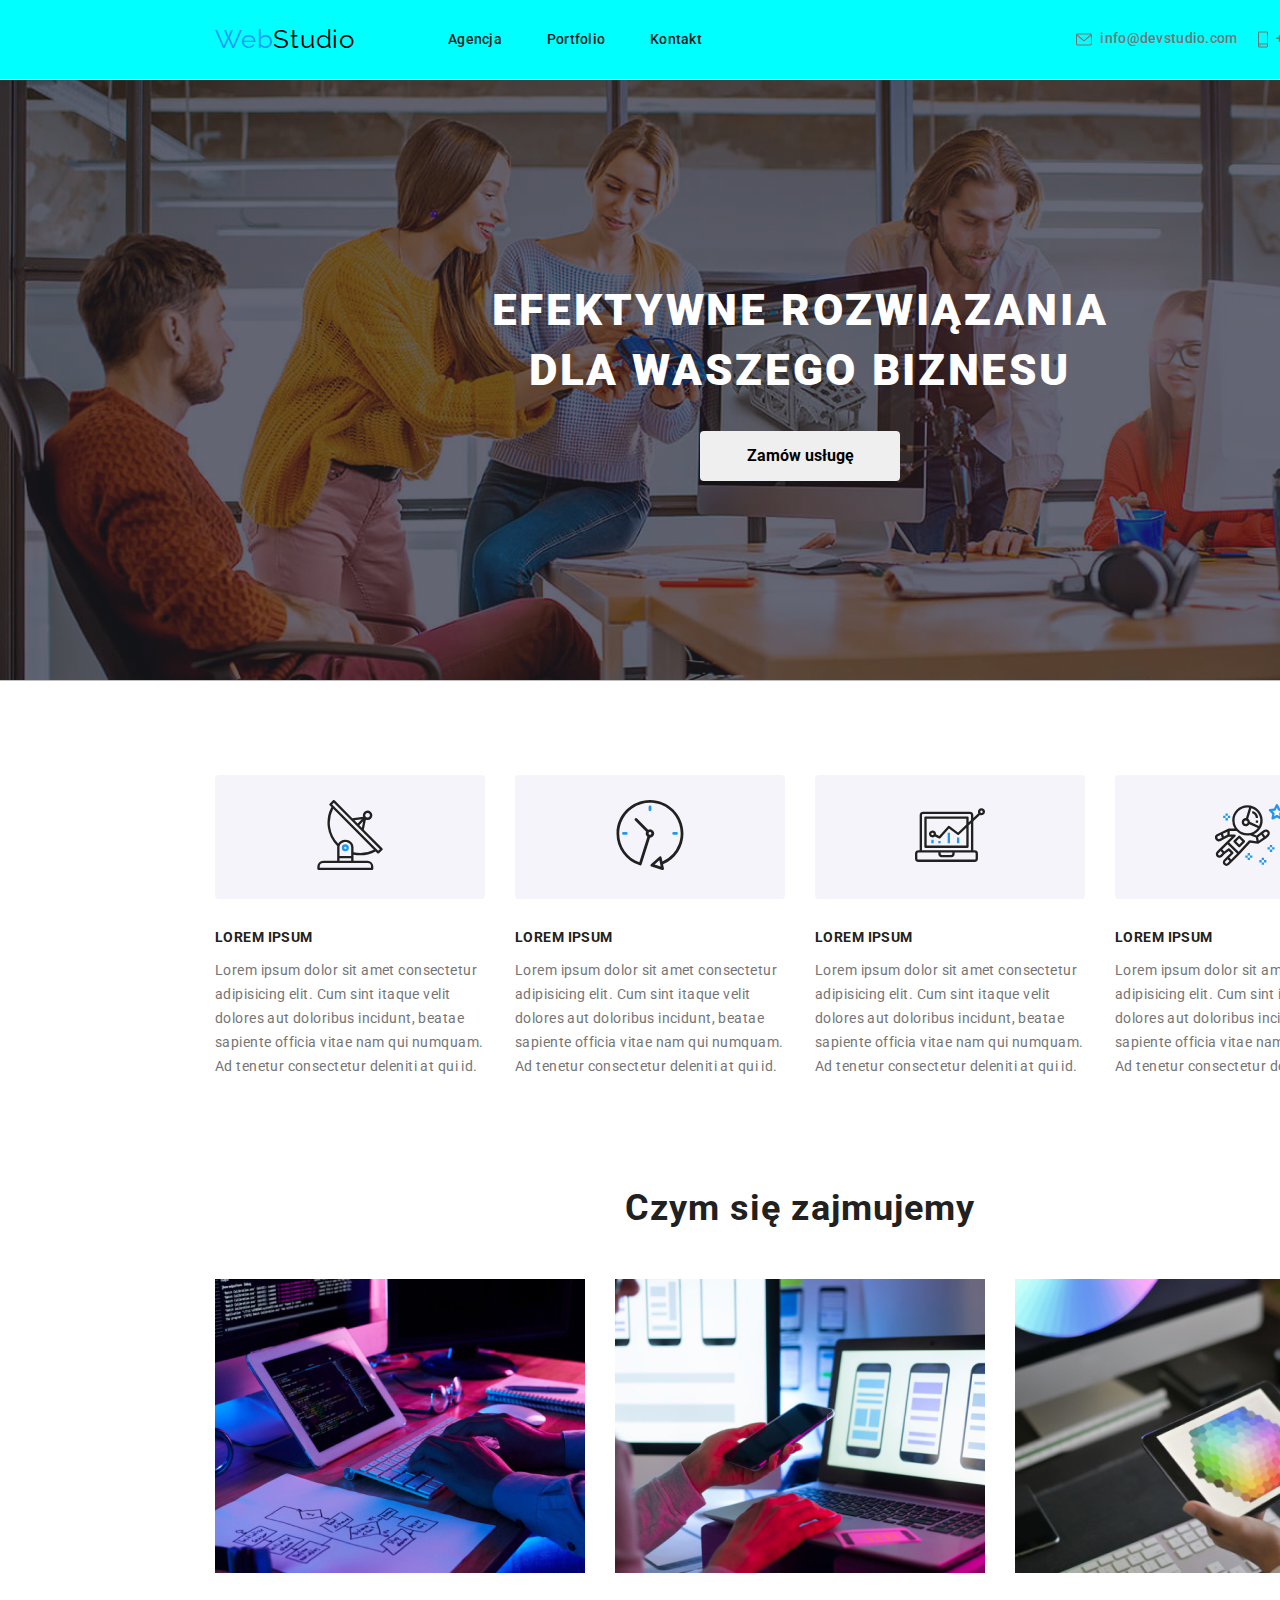
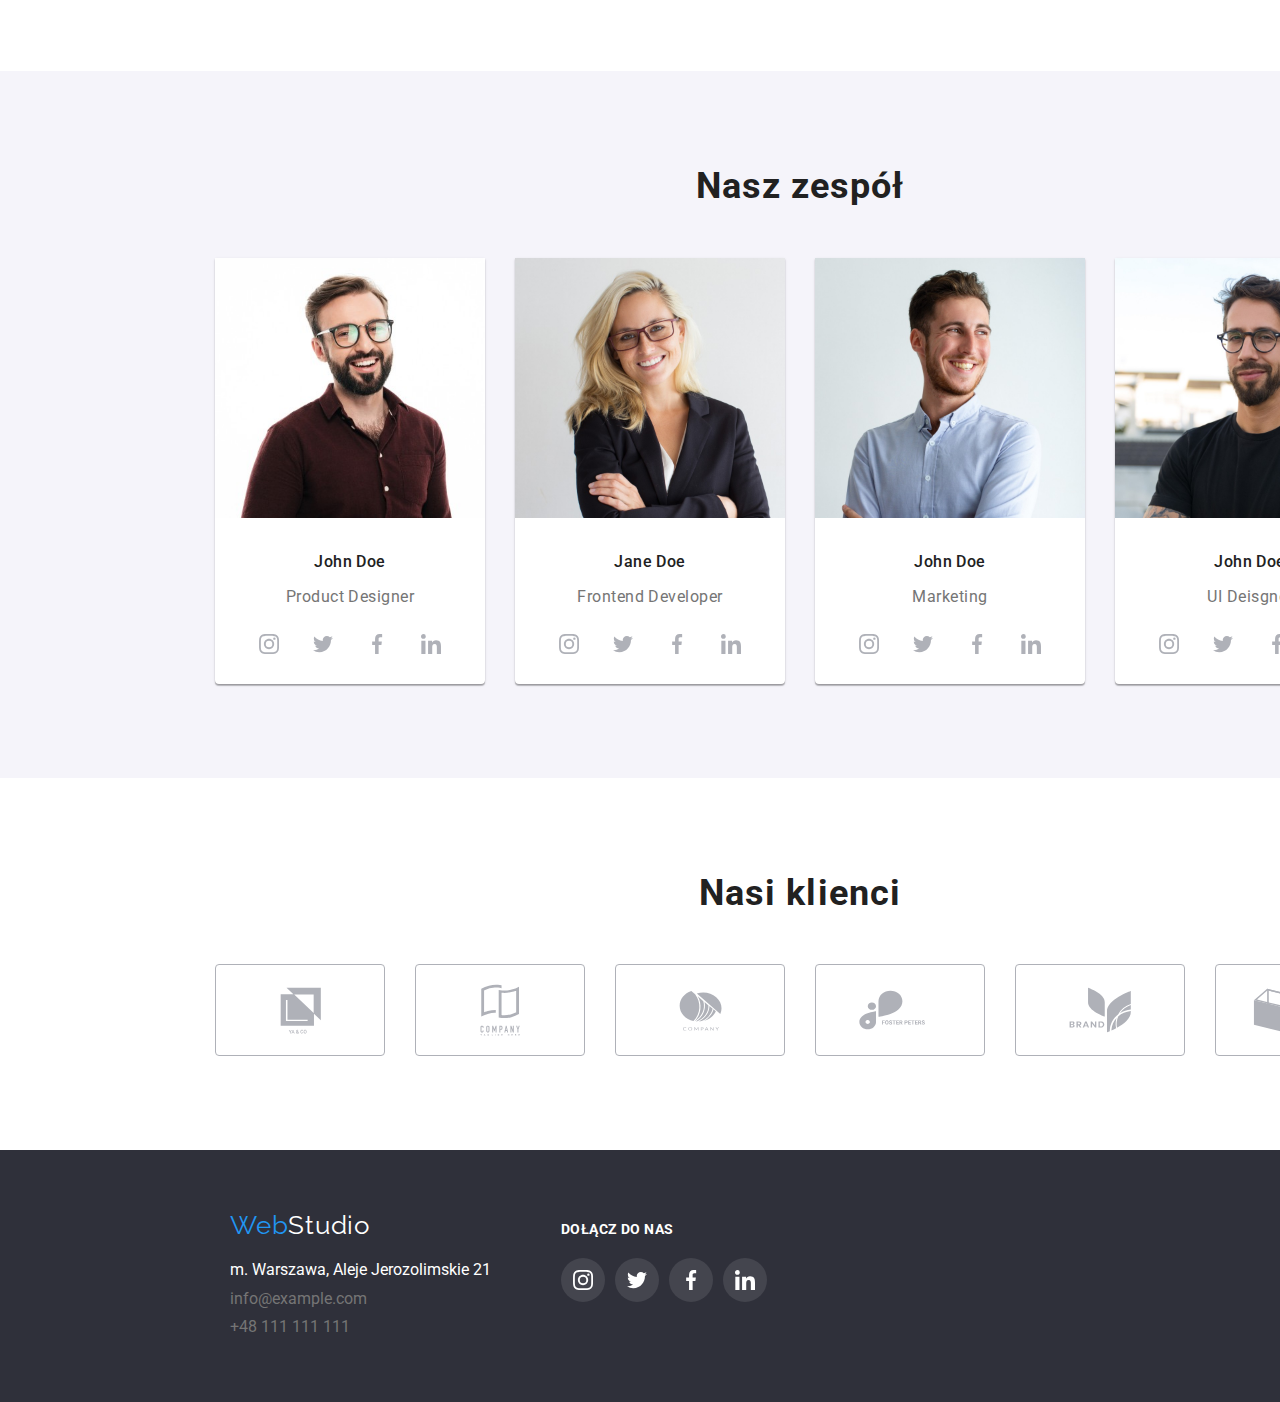
==== index.html @ b92f5896 "new files" ====
<!DOCTYPE html>
<html lang="pl">
  <head>
    <meta charset="UTF-8" />
    <meta http-equiv="X-UA-Compatible" content="IE=edge" />
    <meta name="viewport" content="width=device-width, initial-scale=1.0" />
    <title>WebStudio</title>
    <link rel="stylesheet" href="css/modern-normalize.css" />
    <link rel="preconnect" href="https://fonts.googleapis.com" />
    <link rel="preconnect" href="https://fonts.gstatic.com" crossorigin />
    <link
      href="https://fonts.googleapis.com/css2?family=Raleway:ital,wght@0,700;1,700&family=Roboto:ital,wght@0,400;0,500;0,700;0,900;1,400;1,500;1,700;1,900&display=swap"
      rel="stylesheet"
    />
    <link rel="stylesheet" href="css/styles.css" />
  </head>
  <body>
    <div class="wrapper">
      <header class="header-container">
        <div class="container nav-container">
          <a class="logo-placeholder style-link" href="#"><span class="logo-span">Web</span>Studio</a>
          <nav class="navigation">
            <ul class="nav-links">
              <li><a class="nav-link style-link" href="#">Agencja</a></li>
              <li><a class="nav-link style-link" href="portfolio.html">Portfolio</a></li>
              <li><a class="nav-link style-link" href="#">Kontakt</a></li>
            </ul>
          </nav>
          <a class="info-link mail-link style-link" href="mailto:info@devstudio.com"
            ><svg class="icon-nav" width="16" height="19">
              <use href="images/icons.svg#icon-envelope"></use>
            </svg>
            info@devstudio.com</a
          >
          <a class="info-link tel-link style-link" href="tel:+48111111111"
            ><svg class="icon-nav" width="10" height="19">
              <use href="images/icons.svg#icon-smartphone"></use>
            </svg>
            +48 111 111 111</a
          >
        </div>
      </header>
      <!-- =================================================== -->
      <main>
        <!-- 1st section in main -------------------->
        <section class="showcase">
          <div class="container">
            <h1 class="showcase-h1">efektywne rozwiązania dla waszego biznesu</h1>
            <button class="order-btn" type="button">Zamów usługę</button>
          </div>
        </section>

        <!-- 2nd section in main-->
        <section class="section">
          <div class="container">
            <ul class="about-list">
              <li>
                <div class="about-icon">
                  <svg width="70" height="70">
                    <use href="images/icons.svg#icon-antenna"></use>
                  </svg>
                </div>
                <h3 class="about-h3">Lorem ipsum</h3>
                <p class="about-article">
                  Lorem ipsum dolor sit amet consectetur adipisicing elit. Cum sint itaque velit dolores aut doloribus incidunt, beatae sapiente officia vitae
                  nam qui numquam. Ad tenetur consectetur deleniti at qui id.
                </p>
              </li>
              <li>
                <div class="about-icon">
                  <svg width="70" height="70">
                    <use href="images/icons.svg#icon-clock"></use>
                  </svg>
                </div>
                <h3 class="about-h3">Lorem ipsum</h3>
                <p class="about-article">
                  Lorem ipsum dolor sit amet consectetur adipisicing elit. Cum sint itaque velit dolores aut doloribus incidunt, beatae sapiente officia vitae
                  nam qui numquam. Ad tenetur consectetur deleniti at qui id.
                </p>
              </li>
              <li>
                <div class="about-icon">
                  <svg width="70" height="70">
                    <use href="images/icons.svg#icon-diagram"></use>
                  </svg>
                </div>
                <h3 class="about-h3">Lorem ipsum</h3>
                <p class="about-article">
                  Lorem ipsum dolor sit amet consectetur adipisicing elit. Cum sint itaque velit dolores aut doloribus incidunt, beatae sapiente officia vitae
                  nam qui numquam. Ad tenetur consectetur deleniti at qui id.
                </p>
              </li>
              <li>
                <div class="about-icon">
                  <svg width="70" height="70">
                    <use href="images/icons.svg#icon-astronaut"></use>
                  </svg>
                </div>
                <h3 class="about-h3">Lorem ipsum</h3>
                <p class="about-article">
                  Lorem ipsum dolor sit amet consectetur adipisicing elit. Cum sint itaque velit dolores aut doloribus incidunt, beatae sapiente officia vitae
                  nam qui numquam. Ad tenetur consectetur deleniti at qui id.
                </p>
              </li>
            </ul>

            <div class="what-we-do">
              <h2 class="section-h2">Czym się zajmujemy</h2>
              <ul class="about-pic-list">
                <li><img src="images/box01.jpg" alt="someone typing on keyboard" width="370" height="294" /></li>
                <li><img src="images/box02.jpg" alt="someone using smartphone" width="370" height="294" /></li>
                <li><img src="images/box03.jpg" alt="someone using tablet" width="370" height="294" /></li>
              </ul>
            </div>
          </div>
        </section>

        <!-- 3rd section in main-->
        <section class="team section">
          <div class="container">
            <h2 class="section-h2">Nasz zespół</h2>
            <ul class="team-list">
              <li>
                <img src="images/team/img01.jpg" alt="picture of John" width="270" height="260" />
                <h3 class="teammate-name">John Doe</h3>
                <p class="teammate-description">Product Designer</p>
                <ul class="teammate-socials">
                  <li class="team-social-icon">
                    <svg class="icon" width="20" height="20">
                      <use href="images/icons.svg#icon-instagram"></use>
                    </svg>
                  </li>
                  <li class="team-social-icon">
                    <svg class="icon" width="20" height="20">
                      <use href="images/icons.svg#icon-twitter"></use>
                    </svg>
                  </li>
                  <li class="team-social-icon">
                    <svg class="icon" width="20" height="20">
                      <use href="images/icons.svg#icon-facebook"></use>
                    </svg>
                  </li>
                  <li class="team-social-icon">
                    <svg class="icon" width="20" height="20">
                      <use href="images/icons.svg#icon-linkedin"></use>
                    </svg>
                  </li>
                </ul>
              </li>
              <li>
                <img src="images/team/img02.jpg" alt="picture of Jane" width="270" height="260" />
                <h3 class="teammate-name">Jane Doe</h3>
                <p class="teammate-description">Frontend Developer</p>
                <ul class="teammate-socials">
                  <li class="team-social-icon">
                    <svg class="icon" width="20" height="20">
                      <use href="images/icons.svg#icon-instagram"></use>
                    </svg>
                  </li>
                  <li class="team-social-icon">
                    <svg class="icon" width="20" height="20">
                      <use href="images/icons.svg#icon-twitter"></use>
                    </svg>
                  </li>
                  <li class="team-social-icon">
                    <svg class="icon" width="20" height="20">
                      <use href="images/icons.svg#icon-facebook"></use>
                    </svg>
                  </li>
                  <li class="team-social-icon">
                    <svg class="icon" width="20" height="20">
                      <use href="images/icons.svg#icon-linkedin"></use>
                    </svg>
                  </li>
                </ul>
              </li>
              <li>
                <img src="images/team/img03.jpg" alt="picture of John" width="270" height="260" />
                <h3 class="teammate-name">John Doe</h3>
                <p class="teammate-description">Marketing</p>
                <ul class="teammate-socials">
                  <li class="team-social-icon">
                    <svg class="icon" width="20" height="20">
                      <use href="images/icons.svg#icon-instagram"></use>
                    </svg>
                  </li>
                  <li class="team-social-icon">
                    <svg class="icon" width="20" height="20">
                      <use href="images/icons.svg#icon-twitter"></use>
                    </svg>
                  </li>
                  <li class="team-social-icon">
                    <svg class="icon" width="20" height="20">
                      <use href="images/icons.svg#icon-facebook"></use>
                    </svg>
                  </li>
                  <li class="team-social-icon">
                    <svg class="icon" width="20" height="20">
                      <use href="images/icons.svg#icon-linkedin"></use>
                    </svg>
                  </li>
                </ul>
              </li>
              <li>
                <img src="images/team/img04.jpg" alt="picture of John" width="270" height="260" />
                <h3 class="teammate-name">John Doe</h3>
                <p class="teammate-description">UI Deisgner</p>
                <ul class="teammate-socials">
                  <li class="team-social-icon">
                    <svg class="icon" width="20" height="20">
                      <use href="images/icons.svg#icon-instagram"></use>
                    </svg>
                  </li>
                  <li class="team-social-icon">
                    <svg class="icon" width="20" height="20">
                      <use href="images/icons.svg#icon-twitter"></use>
                    </svg>
                  </li>
                  <li class="team-social-icon">
                    <svg class="icon" width="20" height="20">
                      <use href="images/icons.svg#icon-facebook"></use>
                    </svg>
                  </li>
                  <li class="team-social-icon">
                    <svg class="icon" width="20" height="20">
                      <use href="images/icons.svg#icon-linkedin"></use>
                    </svg>
                  </li>
                </ul>
              </li>
            </ul>
          </div>
          <!-- <p style="background-color: #f5f4fa; margin: 0; padding: 0">asdasdasd</p> -->
        </section>

        <!-- 4th section in main-->
        <section class="clients section">
          <div class="container">
            <h2 class="section-h2">Nasi klienci</h2>
            <ul class="client-list">
              <li class="client-icon">
                <svg class="icon" width="41" height="47">
                  <use href="images/icons.svg#icon-group01"></use>
                </svg>
              </li>
              <li class="client-icon">
                <svg class="icon" width="40" height="52">
                  <use href="images/icons.svg#icon-group02"></use>
                </svg>
              </li>
              <li class="client-icon">
                <svg class="icon" width="43" height="41">
                  <use href="images/icons.svg#icon-group03"></use>
                </svg>
              </li>
              <li class="client-icon">
                <svg class="icon" width="84" height="40">
                  <use href="images/icons.svg#icon-group04"></use>
                </svg>
              </li>
              <li class="client-icon">
                <svg class="icon" width="63" height="46">
                  <use href="images/icons.svg#icon-group05"></use>
                </svg>
              </li>
              <li class="client-icon">
                <svg class="icon" width="94" height="44">
                  <use href="images/icons.svg#icon-group06"></use>
                </svg>
              </li>
            </ul>
          </div>
          <!-- <p style="background-color: #f5f4fa; margin: 0; padding: 0">asdasdasd</p> -->
        </section>
      </main>

      <footer class="foot">
        <div class="container footer-container">
          <div class="footer-contacts">
            <a class="logo-placeholder logo-down style-link" href="#"><span class="logo-span">Web</span>Studio</a>
            <address class="adres">
              <ul class="adres-list">
                <li>
                  <a class="where-to style-link" href="https://goo.gl/maps/Lxoy2PiTruj3LMqQA" target="_blank" rel="noopener nofollow noreferrer">
                    m. Warszawa, Aleje Jerozolimskie 21
                  </a>
                </li>
                <li><a class="info-link transparent style-link" href="mailto:info@example.com">info@example.com</a></li>
                <li><a class="info-link transparent style-link" href="tel:+48111111111">+48 111 111 111</a></li>
              </ul>
            </address>
          </div>
          <div class="footer-social-div">
            <h3 class="footer-social-h3">dołącz do nas</h3>
            <ul class="footer-social-list">
              <li class="footer-social-icon">
                <svg class="icon" width="20" height="20">
                  <use href="images/icons.svg#icon-instagram"></use>
                </svg>
              </li>
              <li class="footer-social-icon">
                <svg class="icon" width="20" height="20">
                  <use href="images/icons.svg#icon-twitter"></use>
                </svg>
              </li>
              <li class="footer-social-icon">
                <svg class="icon" width="20" height="20">
                  <use href="images/icons.svg#icon-facebook"></use>
                </svg>
              </li>
              <li class="footer-social-icon">
                <svg class="icon" width="20" height="20">
                  <use href="images/icons.svg#icon-linkedin"></use>
                </svg>
              </li>
            </ul>
          </div>
        </div>
      </footer>
    </div>
  </body>
</html>
---- css/styles.css ----
/* Do pliku dodaję komentarze po angielsku i różne dodatkowe opisy, żeby później po ponownym otworzeniu pamiętać czemu pewne rzeczy są komentarzach */

:root {
  --font-main-color: #212121;
  --font-secondary-color: #757575;
  --hover-bg-color: #2196f3;
  --color-white: #ffffff;
  --color-black: #000000;
  --bg-dark-color: #2f303a;
  --bg-medium-color: #f5f4fa;
  --font-transparent: rgb(255 255 255 / 0.6);
  --nav-border-color: #ececec;
  --showcase-bg: rgba(47, 48, 58, 0.4);
  --social-bg-color: rgb(255 255 255 / 0.1);
  --default-icon-color: #afb1b8;
}
/* * {
  margin: 0;
} */
body {
  font-family: "Roboto", "Raleway", sans-serif;
  color: var(--font-main-color);
}

ul,
h1,
h2,
h3,
h4,
h5 {
  margin: 0;
  padding: 0;
}

/* =====================================  Background colors ======================================= */
.showcase {
  /* background-color: var(--bg-dark-color); */
  text-align: center;
  /* height: 600px; */
  padding: 200px 0px;
  max-width: 1600px;
  background-size: contain;
  background-repeat: no-repeat;
  background-position: center;
  background-image: linear-gradient(to bottom, var(--showcase-bg), var(--showcase-bg)), url(../images/showcase.png);
}

.team {
  background-color: var(--bg-medium-color);
}

.foot {
  background-color: var(--bg-dark-color);
  /* padding-top: 60px; */
  height: 252px;
  padding: 60px 215px 24px 215px;
}

/* ============================================= Links ======================================== */

.style-link {
  text-decoration: none;
}

.transparent {
  color: var(--font-transparent);
}

.underline-link {
  text-decoration: underline;
}

/* ========================================= Hover and focus ==================================== */

.filter-btn:hover,
.filter-btn:focus,
.order-btn:hover,
.order-btn:focus {
  background-color: var(--hover-bg-color);
  color: var(--color-white);
  cursor: pointer;
}

.filter-btn:hover,
.filter-btn:focus {
  box-shadow: 0px 3px 1px rgba(0, 0, 0, 0.1), 0px 1px 2px rgba(0, 0, 0, 0.08), 0px 2px 2px rgba(0, 0, 0, 0.12);
}

.style-link:hover,
.style-link:focus {
  color: var(--hover-bg-color);
}

.team-social-icon:hover,
.footer-social-icon:hover,
.team-social-icon:focus,
.footer-social-icon:focus {
  cursor: pointer;
  background-color: var(--hover-bg-color);
  transition: 0.3s;
  /* color: black; */
  color: var(--color-white);
}

.client-icon:hover,
.client-icon:focus {
  cursor: pointer;
  color: var(--hover-bg-color);
}
/* ============================================== ICONS =========================== */

.icon-nav {
  /* display: inline-block; */
  vertical-align: middle;
  margin-right: 5px;
  /* margin: 0;
  padding: 0; */
  --color1: currentColor;
}

.team-social-icon {
  width: 44px;
  height: 44px;
  /* padding: 12px; */
  /* background-color: #2196f3; */
  border-radius: 50%;
  display: flex;
  justify-content: center;
  align-items: center;
  color: var(--default-icon-color);
}

.icon {
  --color5: currentColor;
}

.client-list {
  display: flex;
  list-style: none;
  padding: 0;
  margin: 0; /* ------------ !!!!!!!!! deletes empty space between main and footer*/
  justify-content: space-between;
  /* text-align: center; */
  /* background-color: yellow*/ /*  --------- only to temporary preview box area*/
  color: var(--default-icon-color);
}

.client-icon {
  /* background-color: burlywood; */ /*  --------- only to temporary preview box area*/
  min-width: 170px;
  height: 92px;
  display: flex;
  justify-content: center;
  align-items: center;
  border: 1px solid;
  border-radius: 4px;
}

.footer-social-icon {
  width: 44px;
  height: 44px;
  background-color: var(--social-bg-color);
  border-radius: 50%;
  display: flex;
  justify-content: center;
  align-items: center;
}

/* ===================================== Font colors, sizes and weight =========================== */

.logo-placeholder {
  /* display: inline-block; */
  color: var(--color-black);
  font-family: "Raleway";
  font-style: normal;
  /* font-weight: 700; - only this weight is loaded with Google Fonts, therefore there is no need to specify it*/
  font-size: 26px;
  line-height: 1.2;
  letter-spacing: 0.03em;
  margin-right: 93px;
  /* background-color: #212121; */ /*  -------- only to temporary preview box area*/
  /* vertical-align: middle; */
}

.logo-down {
  color: var(--color-white);
}

.logo-span {
  color: var(--hover-bg-color);
}

.navigation {
  /* display: inline-block; */
  font-weight: 500;
  font-size: 14px;
  line-height: 1.14;
  letter-spacing: 0.02em;
  /* background-color: yellow; */ /*  ------ only to temporary preview box area*/
  /* vertical-align: middle; */
}

.nav-link {
  /* display: block; */
  color: var(--font-main-color);
}

.info-link {
  color: var(--font-secondary-color);
  /* background-color: #212121; */
}

.mail-link {
  /* display: inline-block; */
  /* background-color: yellow; */ /*  ------ only to temporary preview box area*/
  /* margin-left: 371px; */
  margin-left: auto;
  margin-right: 20px;
  margin-top: 0;
  margin-bottom: 0;
  font-weight: 500;
  font-size: 14px;
  line-height: 1.14;
  letter-spacing: 0.02em;
  /* vertical-align: middle; */
}

.tel-link {
  /* display: inline-block; */
  /* background-color: yellow; */ /*  ------ only to temporary preview box area*/
  font-weight: 500;
  font-size: 14px;
  line-height: 1.14;
  letter-spacing: 0.02em;
  /* vertical-align: middle; */
}

.showcase-h1 {
  display: block;
  margin: auto;
  text-transform: uppercase;
  color: var(--color-white);
  font-weight: 900;
  font-size: 44px;
  line-height: 1.37;
  text-align: center;
  letter-spacing: 0.06em;
  width: 700px;
}

.section-h2 {
  font-size: 36px;
  line-height: 1.17;
  text-align: center;
  letter-spacing: 0.03em;
  margin: 0 auto 50px auto; /* 0 deletes spac between divs*/
}

.order-btn {
  font-weight: 700;
  font-size: 16px;
  line-height: 1.875;
  margin-top: 30px;
  width: 200px;
  /* height: 50px; */
  border: none;
  padding: 10px 0px;
  border-radius: 4px;
}

.about-h3 {
  font-size: 14px;
  line-height: 1.15;
  letter-spacing: 0.03em;
  text-transform: uppercase;
  padding-top: 30px;
}

.about-article {
  color: var(--font-secondary-color);
  font-size: 14px;
  line-height: 1.71;
  letter-spacing: 0.03em;
}

.teammate-name {
  font-weight: 500;
  font-size: 16px;
  line-height: 1.19;
  /* text-align: center; */
  letter-spacing: 0.03em;
  padding-top: 30px;
}

.teammate-description {
  color: var(--font-secondary-color);
  font-size: 16px;
  line-height: 1.19;
  /* text-align: center; */
  letter-spacing: 0.03em;
}

.teammate-socials {
  margin: 0 32px;
  list-style: none;
  display: flex;
  /* background-color: #2196f3; */
  justify-content: space-between;
}

.adres {
  font-style: normal;
  margin-top: 20px;
}

.where-to {
  color: var(--color-white);
}

.footer-social-h3 {
  color: var(--color-white);
  font-size: 14px;
  line-height: 1.14;
  letter-spacing: 0.03em;
  text-transform: uppercase;
  padding-top: 12px;
  padding-bottom: 20px;
}

/* ===================================== Font colors, sizes and weight - PORTFOLIO =========================== */

.filter-btn {
  font-size: 16px;
  line-height: 1.625;
  /* text-align: center; */
  letter-spacing: 0.03em;
  padding: 6px 22px;
  border-radius: 4px;
  border: none;
}

.portfolio-title {
  font-size: 18px;
  line-height: 2;
  letter-spacing: 0.06em;
  margin: 0;
}

.portfolio-description {
  color: var(--font-secondary-color);
  font-size: 16px;
  line-height: 1.875;
  letter-spacing: 0.03em;
  margin: 0;
}

/* ====================================== CONTAINERS + FLEXBOX ============================================ */

.wrapper {
  width: 1600px;
  margin: auto;
}

.nav-container {
  /* background-color: burlywood; */
  display: flex;
  align-items: center;
  /* justify-content: space-between; */
  /* margin: 0; */
}

.container {
  width: 1200px;
  margin: 0px auto;
  padding: 0 15px;
}

.section {
  padding: 94px 0px;
}

.about-section {
  /* background-color: yellow; */
}

.header-container {
  border-bottom: 1px solid var(--nav-border-color);
  background-color: aqua;
  padding: 24px 0px;
  font-size: 0px; /* !!!!!!!!!!!! ---------  DELETES SMALL EMPTY SPACES BETWEEEN INLINE-BLOCKS !!!!!!!! */
}

.nav-links {
  display: flex;
  list-style-type: none;
  padding: 0;
  margin: 0;
  width: 254px;
  justify-content: space-between;
  /* margin-right: 371px; */
  /* margin-left: 93px; */
}

.about-list {
  display: flex;
  /* background-color: #f5f4fa; */ /*  ------- only to temporary preview box area*/
  list-style: none;
  justify-content: space-between;
  padding: 0;
  margin: 0; /* ------------ !!!!!!!!! deletes empty space between main and showcase*/
}

.about-list > li:not(:last-child) {
  margin-right: 30px;
}

.about-list > li {
  flex: 1; /* columns stay the same width no matter how much txt has one */
}

.about-icon {
  padding: 25px 0;
  text-align: center;
  border-radius: 4px;
  background-color: var(--bg-medium-color);
}

.what-we-do {
  /* display: inline-block; */
  /* background-color: #212121; */
  margin-top: 94px;
}

.about-pic-list {
  display: flex;
  list-style: none;
  padding: 0;
  margin: 0; /*  -------- deletes empyt space betweeen two divs*/
  justify-content: space-between;
}

.team-list {
  display: flex;
  list-style: none;
  padding: 0;
  margin: 0; /* ------------ !!!!!!!!! deletes empty space between main and footer*/
  justify-content: space-between;
  text-align: center;
  /* background-color: yellow*/ /*  --------- only to temporary preview box area*/
}

.team-list > li {
  background-color: var(--color-white);
  padding-bottom: 18px;
  border-radius: 0px 0px 4px 4px;
  box-shadow: 0px 1px 3px rgba(0, 0, 0, 0.12), 0px 1px 1px rgba(0, 0, 0, 0.14), 0px 2px 1px rgba(0, 0, 0, 0.2);
}
/* .teammate-socials > li {
  
} */

.adres-list {
  display: flex;
  flex-direction: column;
  list-style: none;
  padding: 0;
  /* margin-left: 215px; */
}

.adres-list > li:not(:last-child) {
  margin-bottom: 10px;
}

.filtr-portfolio {
  margin: 0 auto 50px auto;
  /* width: 572px; */
  /* background-color: #757575; */
}

.portfolio-buttons {
  display: flex;
  list-style-type: none;
  padding: 0;
  margin: 0;
  gap: 8px;
  justify-content: center;
}

/* .portfolio {
  background-color: #2f303a; --------- only to temporary preview box area
} */

.portfolio-text-container {
  padding: 20px 24px;
  text-align: start;
}

.portfolio-list {
  text-align: center;
  display: flex;
  list-style-type: none;
  padding: 0;
  flex-wrap: wrap;
  gap: 30px;
}

.portfolio-item {
  border-bottom: 1px solid #eeeeee;
  flex-basis: calc((100% - 60px) / 3);
}
.portfolio-item:hover,
.portfolio-item:focus {
  box-shadow: 0px 1px 1px rgba(0, 0, 0, 0.12), 0px 4px 4px rgba(0, 0, 0, 0.06), 1px 4px 6px rgba(0, 0, 0, 0.16);
}

.footer-container {
  display: flex;
  gap: 70px;
}

.footer-social-list {
  color: var(--color-white);
  list-style-type: none;
  display: flex;
  gap: 10px;
}

/* id="icon-envelope"
id="icon-smartphone" 
id="icon-antenna" 
id="icon-clock" 
id="icon-diagram" 
id="icon-astronaut" 
id="icon-Ellipse01" 
id="icon-Ellipse02" 
id="icon-Ellipse03" 
id="icon-Ellipse04" 
id="icon-instagram" 
id="icon-twitter" 
id="icon-facebook" 
id="icon-linkedin" 
id="icon-group01" 
id="icon-group02" 
id="icon-group03" 
id="icon-group04" 
id="icon-group05" 
id="icon-group06" */
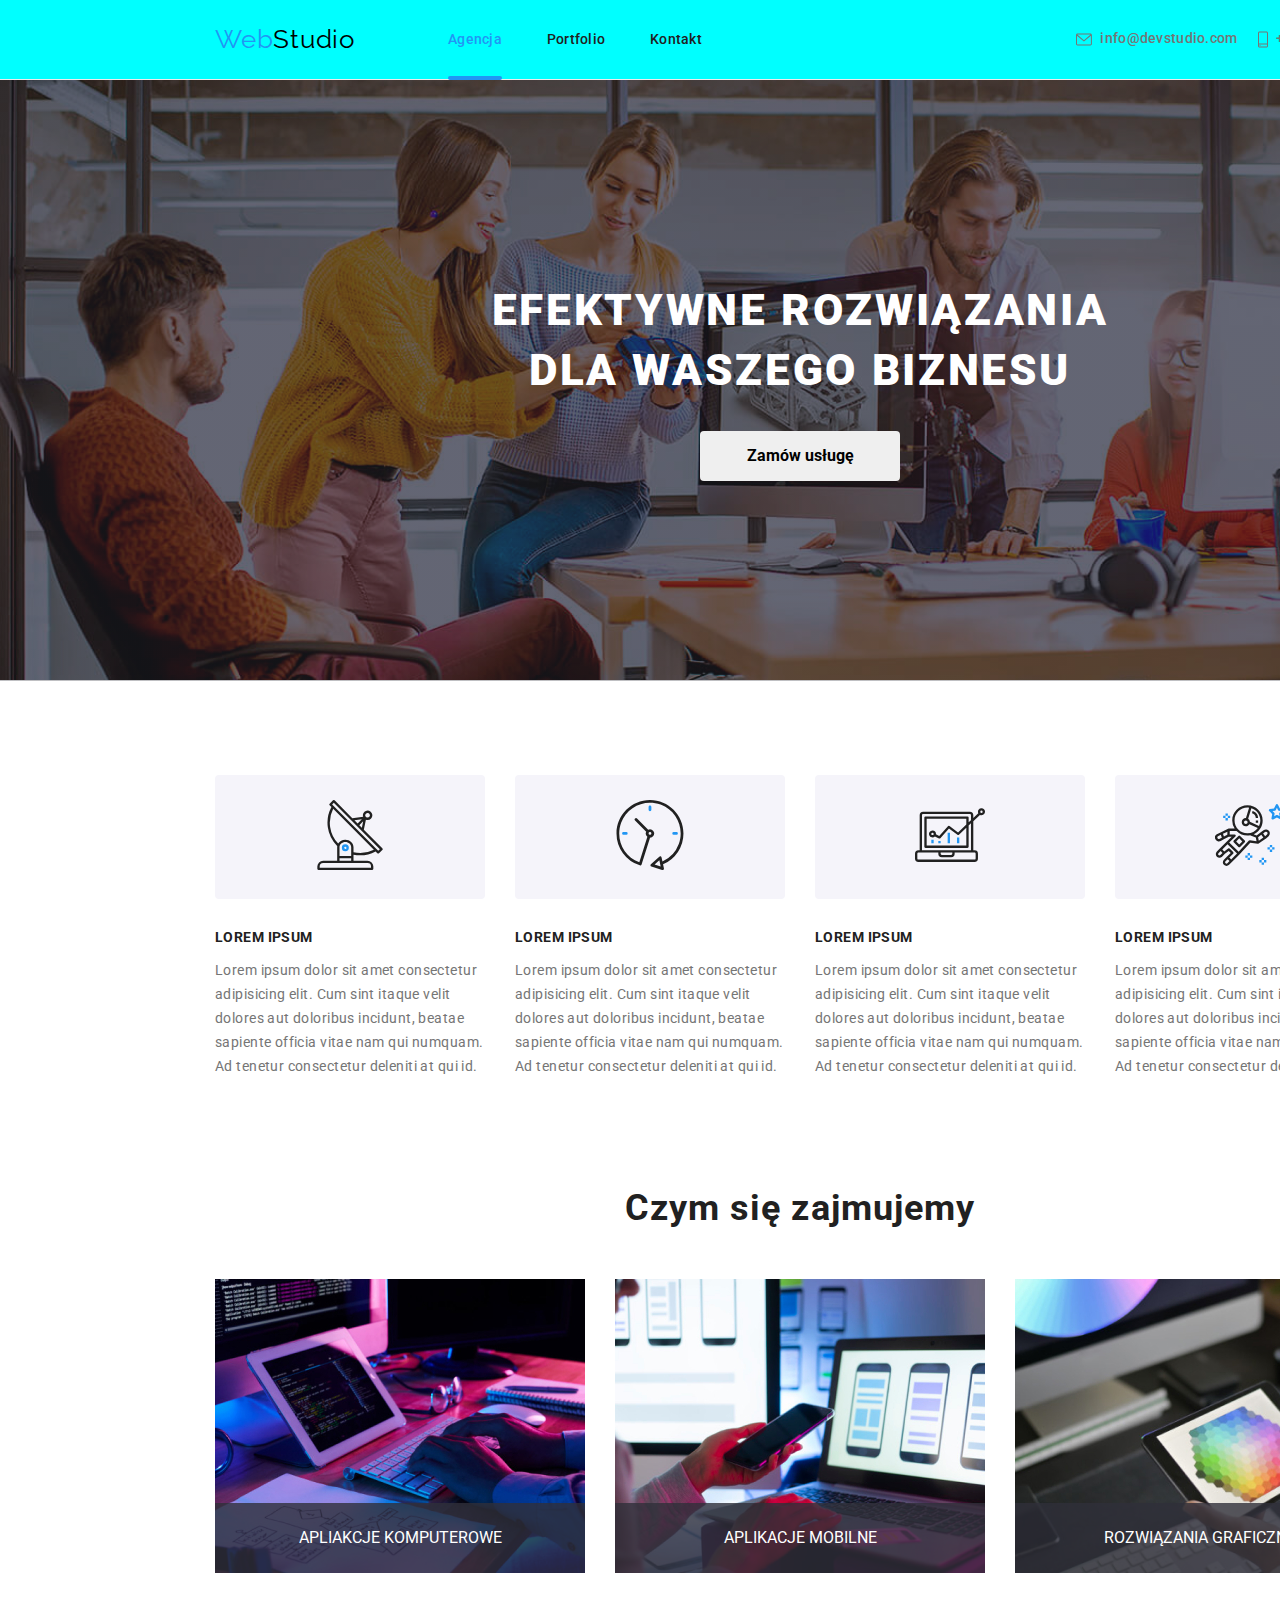
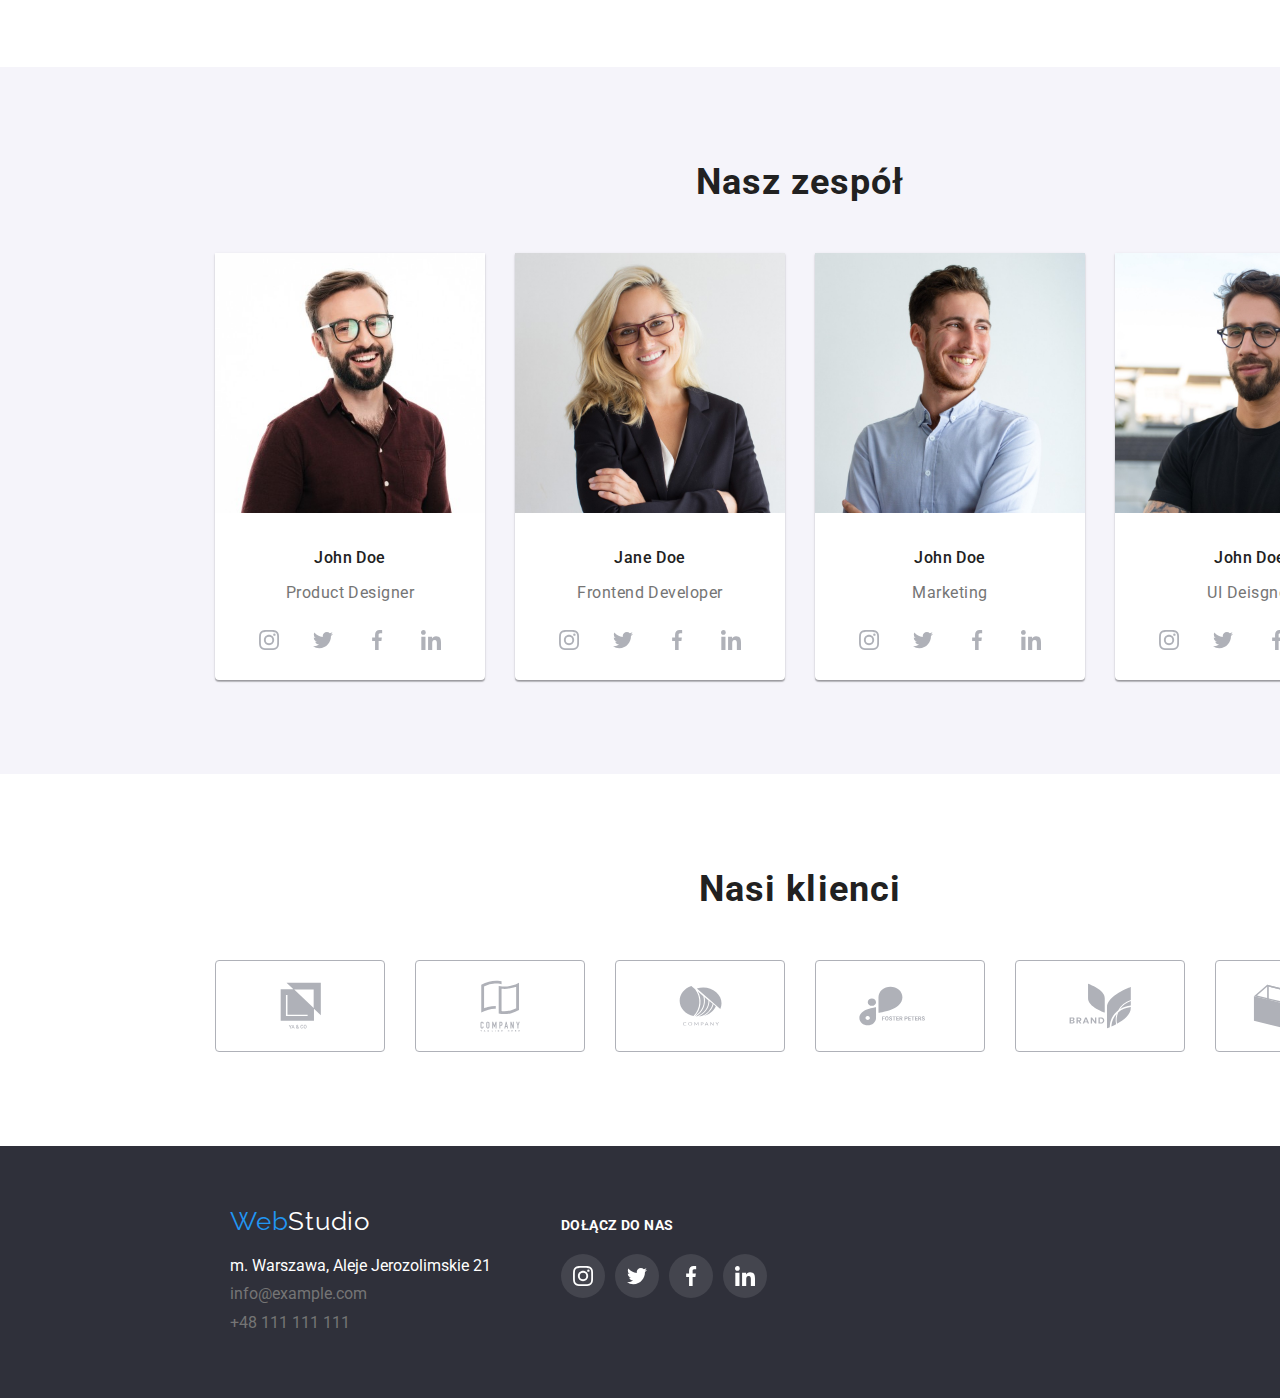
==== commit 7670711f: "transitions" ====
--- a/index.html
+++ b/index.html
@@ -21,7 +21,7 @@
           <a class="logo-placeholder style-link" href="#"><span class="logo-span">Web</span>Studio</a>
           <nav class="navigation">
             <ul class="nav-links">
-              <li><a class="nav-link style-link" href="#">Agencja</a></li>
+              <li><a class="nav-link style-link curr-link" href="#">Agencja</a></li>
               <li><a class="nav-link style-link" href="portfolio.html">Portfolio</a></li>
               <li><a class="nav-link style-link" href="#">Kontakt</a></li>
             </ul>
@@ -46,7 +46,12 @@
         <section class="showcase">
           <div class="container">
             <h1 class="showcase-h1">efektywne rozwiązania dla waszego biznesu</h1>
-            <button class="order-btn" type="button">Zamów usługę</button>
+            <button data-modal-open class="order-btn" type="button">Zamów usługę</button>
+            <div class="modal is-hidden" data-modal>
+              <div class="box-modal">
+                <button class="btn-modal" data-modal-close>&times;</button>
+              </div>
+            </div>
           </div>
         </section>
 
@@ -107,9 +112,18 @@
             <div class="what-we-do">
               <h2 class="section-h2">Czym się zajmujemy</h2>
               <ul class="about-pic-list">
-                <li><img src="images/box01.jpg" alt="someone typing on keyboard" width="370" height="294" /></li>
-                <li><img src="images/box02.jpg" alt="someone using smartphone" width="370" height="294" /></li>
-                <li><img src="images/box03.jpg" alt="someone using tablet" width="370" height="294" /></li>
+                <li class="about-item">
+                  <img src="images/box01.jpg" alt="someone typing on keyboard" width="370" height="294" />
+                  <div class="about-description"><p>apliakcje komputerowe</p></div>
+                </li>
+                <li class="about-item">
+                  <img src="images/box02.jpg" alt="someone using smartphone" width="370" height="294" />
+                  <div class="about-description"><p>aplikacje mobilne</p></div>
+                </li>
+                <li class="about-item">
+                  <img src="images/box03.jpg" alt="someone using tablet" width="370" height="294" />
+                  <div class="about-description"><p>rozwiązania graficzne</p></div>
+                </li>
               </ul>
             </div>
           </div>
@@ -318,5 +332,6 @@
         </div>
       </footer>
     </div>
+    <script src="./js/modal.js"></script>
   </body>
 </html>
--- a/css/styles.css
+++ b/css/styles.css
@@ -13,6 +13,8 @@
   --showcase-bg: rgba(47, 48, 58, 0.4);
   --social-bg-color: rgb(255 255 255 / 0.1);
   --default-icon-color: #afb1b8;
+  --portfolio-bg-color: rgb(33 150 243/ 0.9);
+  --about-bg-color: rgb(47 48 58 / 0.8);
 }
 /* * {
   margin: 0;
@@ -60,6 +62,8 @@
 
 .style-link {
   text-decoration: none;
+
+  transition: 250ms cubic-bezier(0.4, 0, 0.2, 1);
 }
 
 .transparent {
@@ -68,6 +72,63 @@
 
 .underline-link {
   text-decoration: underline;
+}
+
+.nav-link.curr-link {
+  color: var(--hover-bg-color);
+  position: relative;
+}
+
+.curr-link::after {
+  content: "";
+  width: 100%;
+  height: 4px;
+  position: absolute;
+  bottom: -33px;
+  right: 0;
+  border-radius: 2px;
+  background: var(--hover-bg-color);
+}
+
+/* ============================================== MODAL ============================================ */
+
+.modal {
+  cursor: not-allowed;
+  display: flex;
+  position: fixed;
+  left: 0;
+  right: 0;
+  top: 0;
+  bottom: 0;
+  background-color: hsla(0, 0%, 0%, 0.5);
+  z-index: 100;
+}
+
+.box-modal {
+  cursor: initial;
+  position: relative;
+  width: 528px;
+  height: 581px;
+  margin: auto;
+  background-color: var(--color-white);
+  box-shadow: 0px 1px 3px rgba(0, 0, 0, 0.12), 0px 1px 1px rgba(0, 0, 0, 0.14), 0px 2px 1px rgba(0, 0, 0, 0.2);
+  border-radius: 14px;
+}
+
+.btn-modal {
+  cursor: pointer;
+  position: absolute;
+  right: 8px;
+  top: 8px;
+  background: none;
+  border-radius: 50%;
+  border: 1px solid rgba(255, 0, 0, 0.1);
+}
+
+.is-hidden {
+  pointer-events: none;
+  visibility: hidden;
+  opacity: 0;
 }
 
 /* ========================================= Hover and focus ==================================== */
@@ -97,7 +158,6 @@
 .footer-social-icon:focus {
   cursor: pointer;
   background-color: var(--hover-bg-color);
-  transition: 0.3s;
   /* color: black; */
   color: var(--color-white);
 }
@@ -107,6 +167,57 @@
   cursor: pointer;
   color: var(--hover-bg-color);
 }
+
+/* ============================================== OVERLAY'e =========================== */
+
+.about-item {
+  position: relative;
+  display: flex;
+  text-align: center;
+}
+
+.about-description {
+  position: absolute;
+  display: flex;
+  justify-content: center;
+  align-items: center;
+  width: 100%;
+  height: 70px;
+  bottom: 0;
+  background: var(--about-bg-color);
+  color: var(--color-white);
+  text-transform: uppercase;
+}
+
+.portfolio-box {
+  position: relative;
+  display: flex;
+  flex-direction: column;
+  width: 370px;
+  height: 294px;
+  overflow: hidden;
+}
+.portfolio-overlay {
+  position: absolute;
+  padding: 49px 45px 49px 24px;
+  height: 100%;
+  text-align: initial;
+  font-family: "Roboto";
+  font-style: normal;
+  font-weight: 400;
+  font-size: 18px;
+  line-height: 1.55;
+  letter-spacing: 0.03em;
+  color: var(--color-white);
+  background: var(--portfolio-bg-color);
+  transform: translateY(100%);
+  transition: 250ms cubic-bezier(0.4, 0, 0.2, 1);
+}
+
+.portfolio-item:hover .portfolio-overlay {
+  transform: translateY(0);
+}
+
 /* ============================================== ICONS =========================== */
 
 .icon-nav {
@@ -128,6 +239,8 @@
   justify-content: center;
   align-items: center;
   color: var(--default-icon-color);
+
+  transition: 250ms cubic-bezier(0.4, 0, 0.2, 1);
 }
 
 .icon {
@@ -154,6 +267,8 @@
   align-items: center;
   border: 1px solid;
   border-radius: 4px;
+
+  transition: 250ms cubic-bezier(0.4, 0, 0.2, 1);
 }
 
 .footer-social-icon {
@@ -164,6 +279,8 @@
   display: flex;
   justify-content: center;
   align-items: center;
+
+  transition: 250ms cubic-bezier(0.4, 0, 0.2, 1);
 }
 
 /* ===================================== Font colors, sizes and weight =========================== */
@@ -266,6 +383,8 @@
   border: none;
   padding: 10px 0px;
   border-radius: 4px;
+
+  transition: 250ms cubic-bezier(0.4, 0, 0.2, 1);
 }
 
 .about-h3 {
@@ -337,6 +456,8 @@
   padding: 6px 22px;
   border-radius: 4px;
   border: none;
+
+  transition: 250ms cubic-bezier(0.4, 0, 0.2, 1);
 }
 
 .portfolio-title {
@@ -507,9 +628,12 @@
 .portfolio-item {
   border-bottom: 1px solid #eeeeee;
   flex-basis: calc((100% - 60px) / 3);
-}
+  transition: 250ms cubic-bezier(0.4, 0, 0.2, 1);
+}
+
 .portfolio-item:hover,
 .portfolio-item:focus {
+  cursor: pointer;
   box-shadow: 0px 1px 1px rgba(0, 0, 0, 0.12), 0px 4px 4px rgba(0, 0, 0, 0.06), 1px 4px 6px rgba(0, 0, 0, 0.16);
 }
 
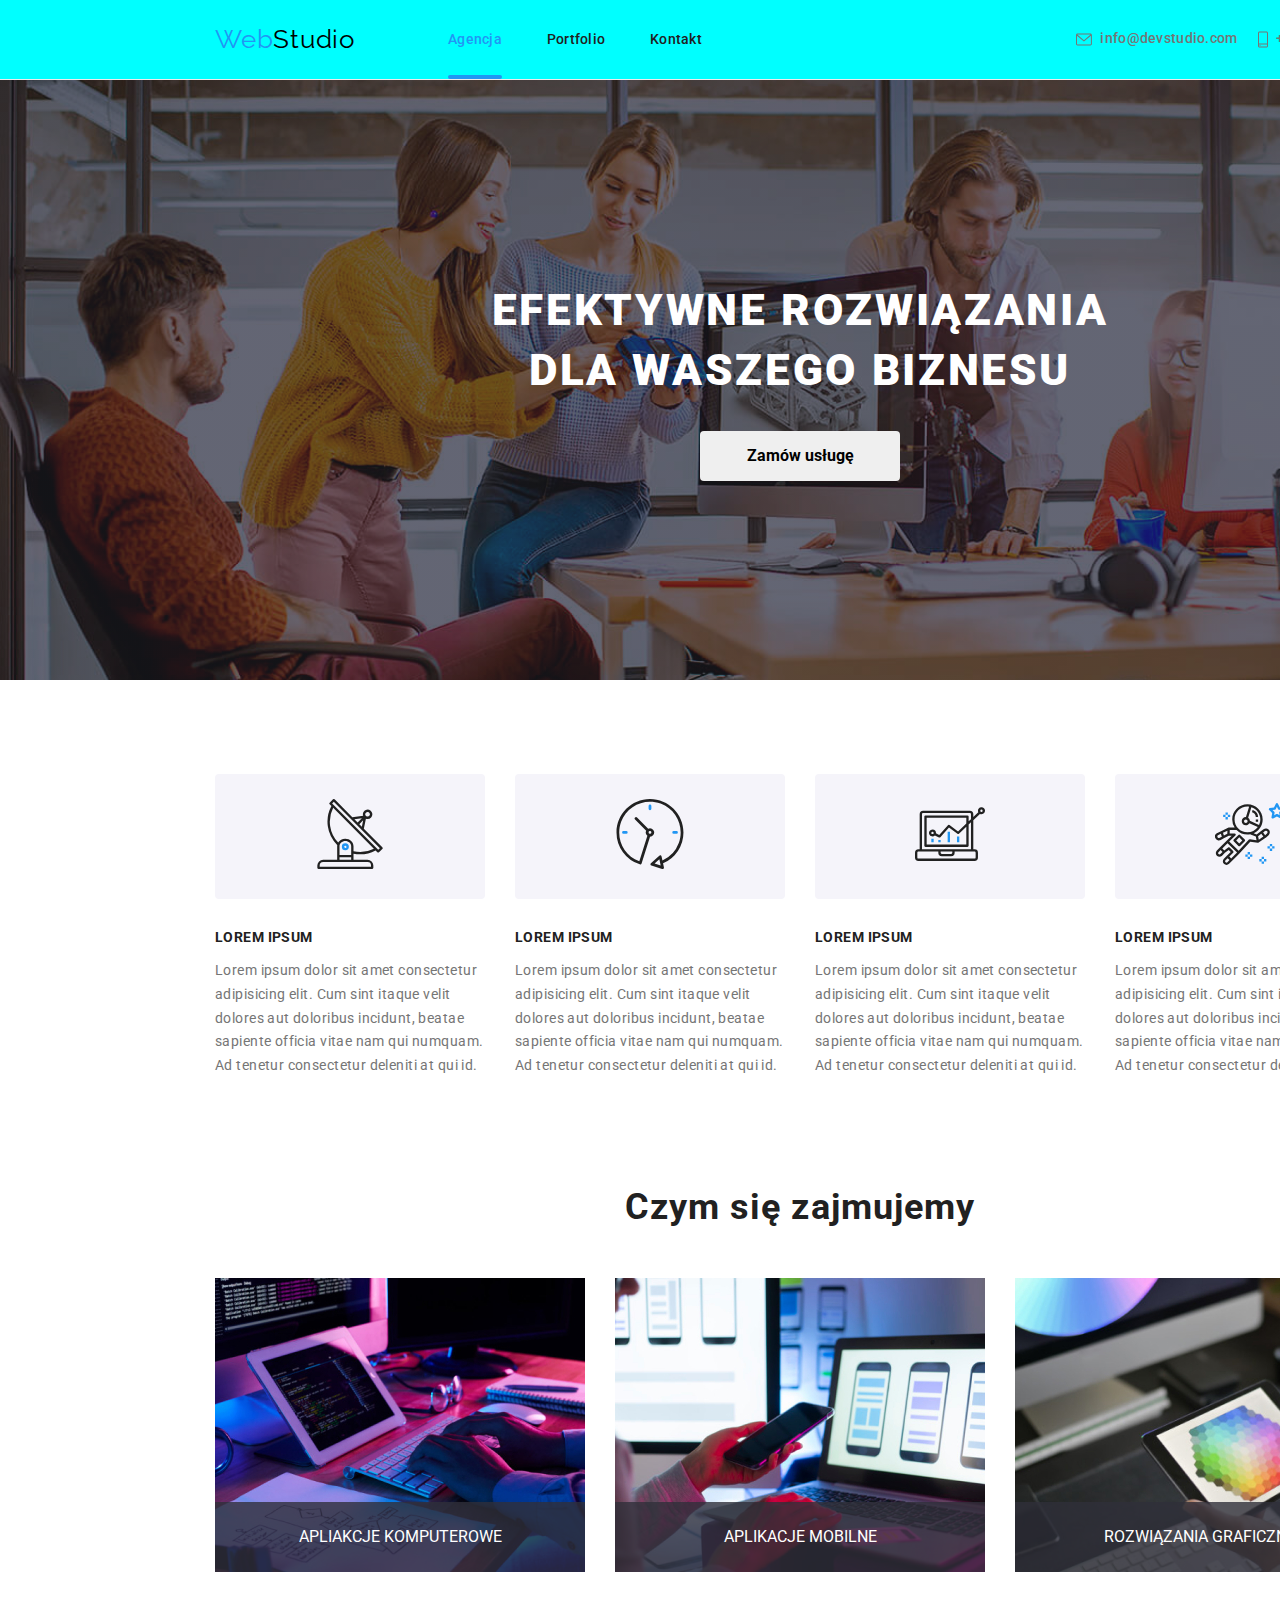
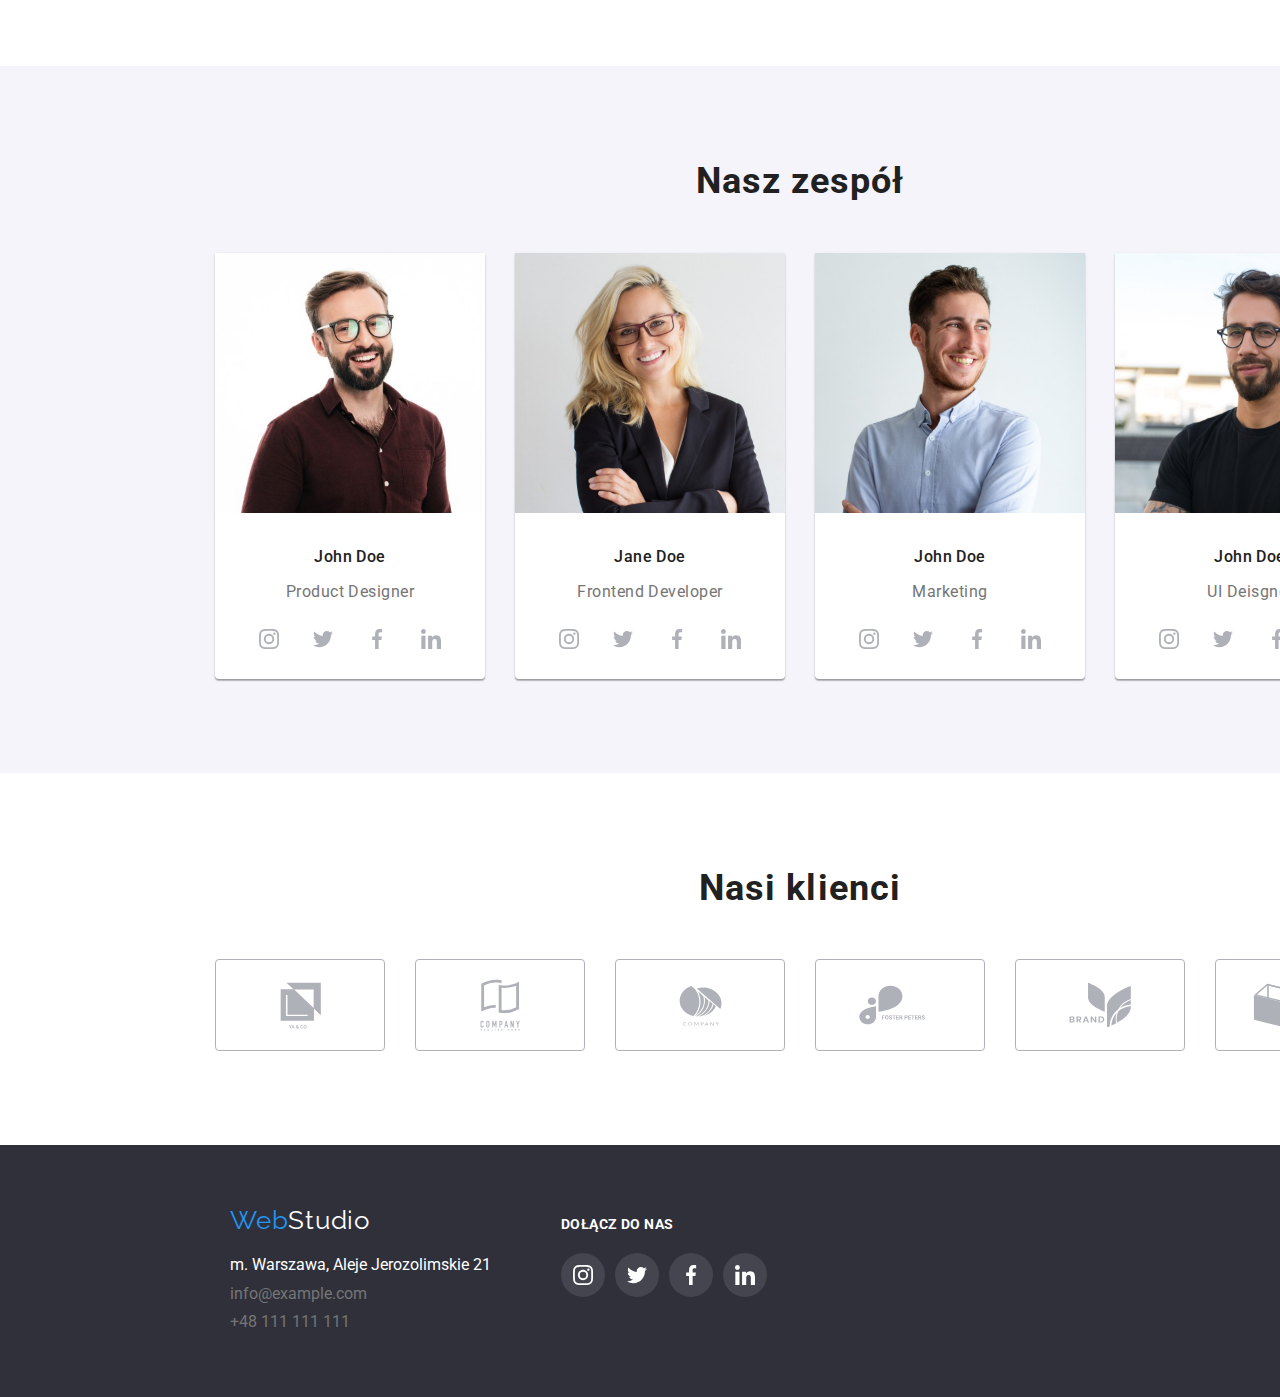
==== commit 62abca1a: "polishing" ====
--- a/index.html
+++ b/index.html
@@ -46,9 +46,9 @@
         <section class="showcase">
           <div class="container">
             <h1 class="showcase-h1">efektywne rozwiązania dla waszego biznesu</h1>
-            <button data-modal-open class="order-btn" type="button">Zamów usługę</button>
-            <div class="modal is-hidden" data-modal>
-              <div class="box-modal">
+            <button class="order-btn" type="button" data-modal-open>Zamów usługę</button>
+            <div class="backdrop is-hidden" data-modal>
+              <div class="modal">
                 <button class="btn-modal" data-modal-close>&times;</button>
               </div>
             </div>
--- a/css/styles.css
+++ b/css/styles.css
@@ -38,7 +38,7 @@
 .showcase {
   /* background-color: var(--bg-dark-color); */
   text-align: center;
-  /* height: 600px; */
+  height: 600px;
   padding: 200px 0px;
   max-width: 1600px;
   background-size: contain;
@@ -61,6 +61,7 @@
 /* ============================================= Links ======================================== */
 
 .style-link {
+  transition-property: color; /*11111111111111111111111111111111111111111111111111111111111111111111111111111111111111111111111111*/
   text-decoration: none;
 
   transition: 250ms cubic-bezier(0.4, 0, 0.2, 1);
@@ -84,7 +85,7 @@
   width: 100%;
   height: 4px;
   position: absolute;
-  bottom: -33px;
+  bottom: -32px;
   right: 0;
   border-radius: 2px;
   background: var(--hover-bg-color);
@@ -92,7 +93,8 @@
 
 /* ============================================== MODAL ============================================ */
 
-.modal {
+.backdrop {
+  /* position: relative; */
   cursor: not-allowed;
   display: flex;
   position: fixed;
@@ -100,12 +102,17 @@
   right: 0;
   top: 0;
   bottom: 0;
+  z-index: 50;
+  transition-property: visibility, opacity, transform;
+  opacity: 1;
+  visibility: visible;
   background-color: hsla(0, 0%, 0%, 0.5);
-  z-index: 100;
-}
-
-.box-modal {
+  transition: 250ms cubic-bezier(0.4, 0, 0.2, 1); /* 11111111111111111111111111111111 */
+}
+
+.modal {
   cursor: initial;
+  /* display: flex; */
   position: relative;
   width: 528px;
   height: 581px;
@@ -113,6 +120,7 @@
   background-color: var(--color-white);
   box-shadow: 0px 1px 3px rgba(0, 0, 0, 0.12), 0px 1px 1px rgba(0, 0, 0, 0.14), 0px 2px 1px rgba(0, 0, 0, 0.2);
   border-radius: 14px;
+  z-index: 100;
 }
 
 .btn-modal {
@@ -197,6 +205,7 @@
   height: 294px;
   overflow: hidden;
 }
+
 .portfolio-overlay {
   position: absolute;
   padding: 49px 45px 49px 24px;
@@ -210,6 +219,7 @@
   letter-spacing: 0.03em;
   color: var(--color-white);
   background: var(--portfolio-bg-color);
+  transition-property: transform; /* 1111111111111111111111111111111111111111111111111111111111111111111111111111111111111111111111 */
   transform: translateY(100%);
   transition: 250ms cubic-bezier(0.4, 0, 0.2, 1);
 }
@@ -239,7 +249,7 @@
   justify-content: center;
   align-items: center;
   color: var(--default-icon-color);
-
+  transition-property: color; /* 111111111111111111111111111111111111111111111111111111111111111111111111111111111111111 */
   transition: 250ms cubic-bezier(0.4, 0, 0.2, 1);
 }
 
@@ -267,7 +277,7 @@
   align-items: center;
   border: 1px solid;
   border-radius: 4px;
-
+  transition-property: color; /* 1111111111111111111111111111111111111111111111111111111111111111111111111111111111111111111 */
   transition: 250ms cubic-bezier(0.4, 0, 0.2, 1);
 }
 
@@ -279,7 +289,7 @@
   display: flex;
   justify-content: center;
   align-items: center;
-
+  transition-property: color; /* 1111111111111111111111111111111111111111111111111111111111111111111111111111111111111111111 */
   transition: 250ms cubic-bezier(0.4, 0, 0.2, 1);
 }
 
@@ -383,7 +393,7 @@
   border: none;
   padding: 10px 0px;
   border-radius: 4px;
-
+  transition-property: color, background-color; /* 1111111111111111111111111111111111111111111111111111111111111111111111111111111111111111111 */
   transition: 250ms cubic-bezier(0.4, 0, 0.2, 1);
 }
 
@@ -456,7 +466,7 @@
   padding: 6px 22px;
   border-radius: 4px;
   border: none;
-
+  transition-property: color, background-color, box-shadow; /* 1111111111111111111111111111111111111111111111111111111111111111111111111111111111111111111 */
   transition: 250ms cubic-bezier(0.4, 0, 0.2, 1);
 }
 
@@ -628,6 +638,7 @@
 .portfolio-item {
   border-bottom: 1px solid #eeeeee;
   flex-basis: calc((100% - 60px) / 3);
+  transition-property: box-shadow; /* 1111111111111111111111111111111111111111111111111111111111111111111111111111111111111111111 */
   transition: 250ms cubic-bezier(0.4, 0, 0.2, 1);
 }
 
